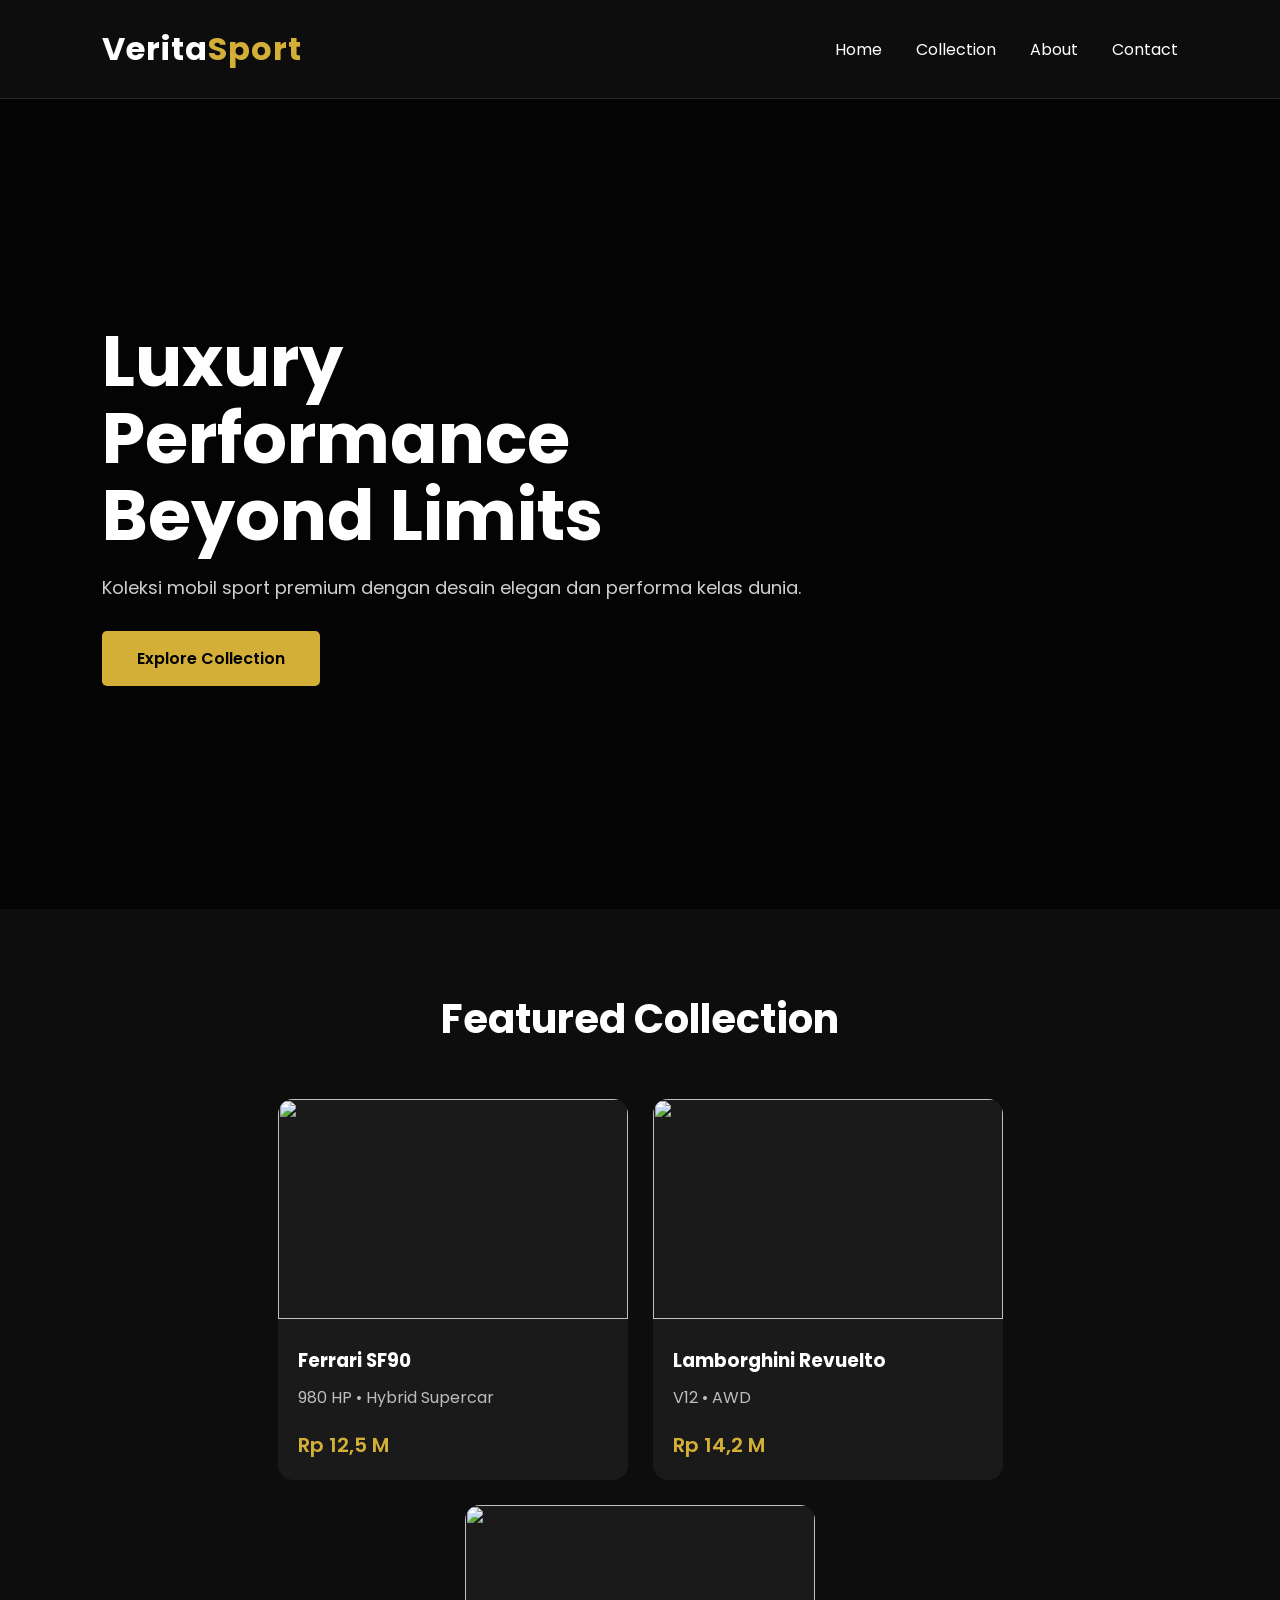
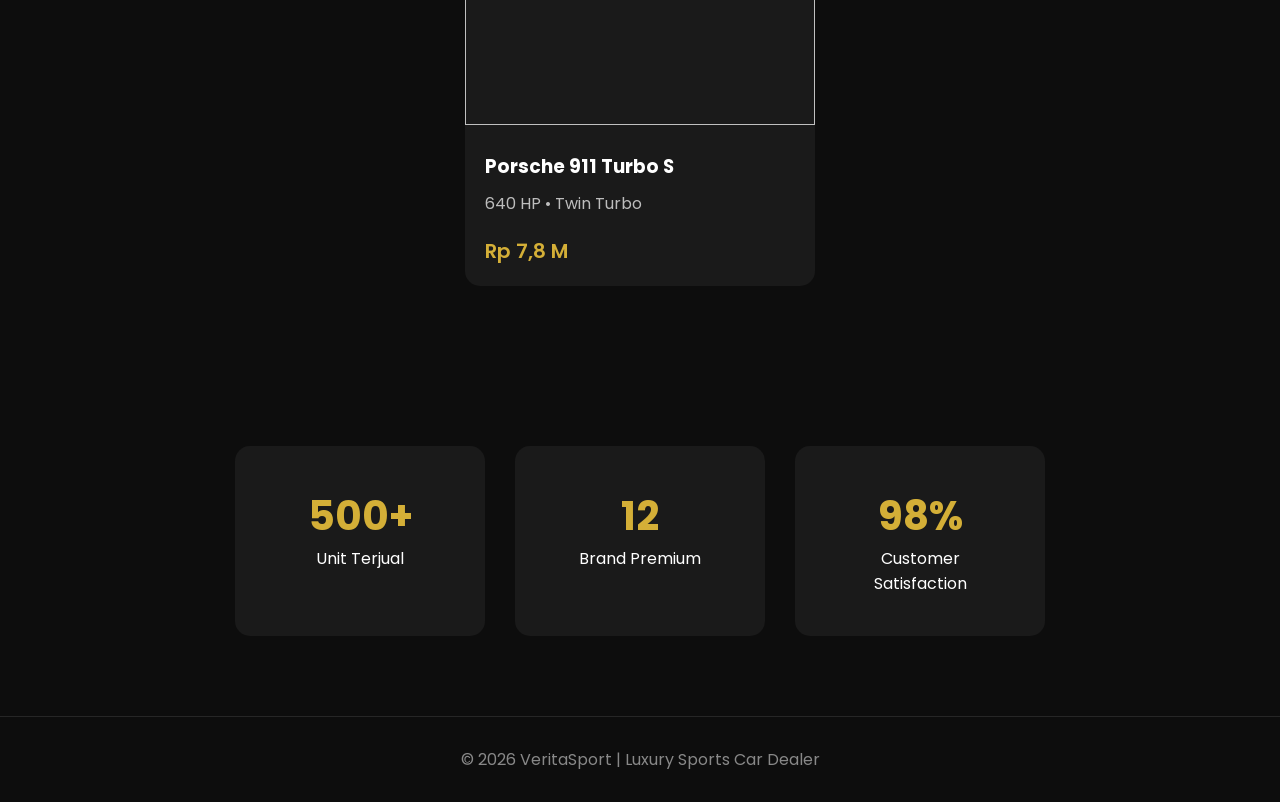
==== index.html @ a6b135f2 "Add files via upload" ====
<!DOCTYPE html>
<html lang="id">
<head>
    <meta charset="UTF-8">
    <meta name="viewport" content="width=device-width, initial-scale=1.0">
    <title>VeritaSport</title>
    <link rel="stylesheet" href="style.css">
</head>
<body>
    <header>
        <div class="logo">
            <span class="verita">Verita</span><span class="sport">Sport</span>
        </div>
        <nav>
            <a href="index.html">Home</a>
            <a href="collection.html">Collection</a>
            <a href="about.html">About</a>
            <a href="contact.html">Contact</a>
        </nav>
    </header>
    <section class="hero">
        <div class="hero-text">
            <h1>Luxury Performance<br>Beyond Limits</h1>
            <p>
                Koleksi mobil sport premium dengan desain
                elegan dan performa kelas dunia.
            </p>
            <button>Explore Collection</button>
        </div>
    </section>
    <section class="cars">
        <h2>Featured Collection</h2>
        <div class="card-container">
            <div class="card">
                <img src="https://images.unsplash.com/photo-1503376780353-7e6692767b70">
                <h3>Ferrari SF90</h3>
                <p>980 HP • Hybrid Supercar</p>
                <span>Rp 12,5 M</span>
            </div>
            <div class="card">
                <img src="https://images.unsplash.com/photo-1492144534655-ae79c964c9d7">
                <h3>Lamborghini Revuelto</h3>
                <p>V12 • AWD</p>
                <span>Rp 14,2 M</span>
            </div>
            <div class="card">
                <img src="https://images.unsplash.com/photo-1555215695-3004980ad54e">
                <h3>Porsche 911 Turbo S</h3>
                <p>640 HP • Twin Turbo</p>
                <span>Rp 7,8 M</span>
            </div>
        </div>
    </section>
    <section class="stats">
        <div class="box">
            <h3>500+</h3>
            <p>Unit Terjual</p>
        </div>
        <div class="box">
            <h3>12</h3>
            <p>Brand Premium</p>
        </div>
        <div class="box">
            <h3>98%</h3>
            <p>Customer Satisfaction</p>
        </div>
    </section>
    <footer>
        © 2026 VeritaSport | Luxury Sports Car Dealer
    </footer>
</body>
</html>
---- style.css ----
@import url('https://fonts.googleapis.com/css2?family=Poppins:wght@300;400;500;600;700&display=swap');

*{
    margin:0;
    padding:0;
    box-sizing:border-box;
    font-family:'Poppins',sans-serif;
}

body{
    background:#0d0d0d;
    color:white;
}

header{
    display:flex;
    justify-content:space-between;
    align-items:center;
    padding:25px 8%;
    border-bottom:1px solid rgba(255,255,255,0.1);
}

.logo {
    font-size: 32px;
    font-weight: 700;
    letter-spacing: 1px;
    font-family: 'Poppins', sans-serif;
}

.verita {
    color: white;
}

.sport {
    color: #D4AF37;
}

nav a{
    color:white;
    text-decoration:none;
    margin-left:30px;
    transition:.3s;
}

nav a:hover{
    color:#D4AF37;
}

.hero{
    height:90vh;
    display:flex;
    align-items:center;
    padding:0 8%;
    background:
    linear-gradient(rgba(0,0,0,.7),
    rgba(0,0,0,.7)),
    url('https://images.unsplash.com/photo-1494905998402-395d579af36f');
    background-size:cover;
    background-position:center;
}

.hero-text{
    max-width:700px;
}

.hero h1{
    font-size:70px;
    line-height:1.1;
    margin-bottom:20px;
}

.hero p{
    color:#cfcfcf;
    margin-bottom:30px;
    font-size:18px;
}

button{
    background:#D4AF37;
    color:black;
    border:none;
    padding:15px 35px;
    font-size:16px;
    font-weight:600;
    cursor:pointer;
    border-radius:5px;
}

button:hover{
    transform:translateY(-2px);
}

.cars{
    padding:80px 8%;
}

.cars h2{
    text-align:center;
    margin-bottom:50px;
    font-size:40px;
}

.card-container{
    display:flex;
    gap:25px;
    justify-content:center;
    flex-wrap:wrap;
}

.card{
    background:#1a1a1a;
    width:350px;
    overflow:hidden;
    border-radius:15px;
    transition:.3s;
}

.card:hover{
    transform:translateY(-8px);
}

.card img{
    width:100%;
    height:220px;
    object-fit:cover;
}

.card h3{
    padding:20px 20px 10px;
}

.card p{
    padding:0 20px;
    color:#bdbdbd;
}

.card span{
    display:block;
    padding:20px;
    color:#D4AF37;
    font-weight:600;
    font-size:20px;
}

.stats{
    padding:80px 8%;
    display:flex;
    justify-content:center;
    gap:30px;
    flex-wrap:wrap;
}

.box{
    width:250px;
    text-align:center;
    padding:40px;
    background:#1a1a1a;
    border-radius:15px;
}

.box h3{
    color:#D4AF37;
    font-size:40px;
}

footer{
    text-align:center;
    padding:30px;
    border-top:1px solid rgba(255,255,255,0.1);
    color:#888;
}

.about,
.contact{
    padding:100px 8%;
    max-width:900px;
    margin:auto;
}

.about h1,
.contact h1{
    text-align:center;
    margin-bottom:30px;
    color:#D4AF37;
}

.about p{
    margin-bottom:20px;
    line-height:1.8;
    color:#cfcfcf;
}

.contact form{
    display:flex;
    flex-direction:column;
    gap:20px;
}

.contact input,
.contact textarea{
    background:#1a1a1a;
    border:1px solid #333;
    color:white;
    padding:15px;
    border-radius:8px;
}

.contact button{
    width:220px;
}
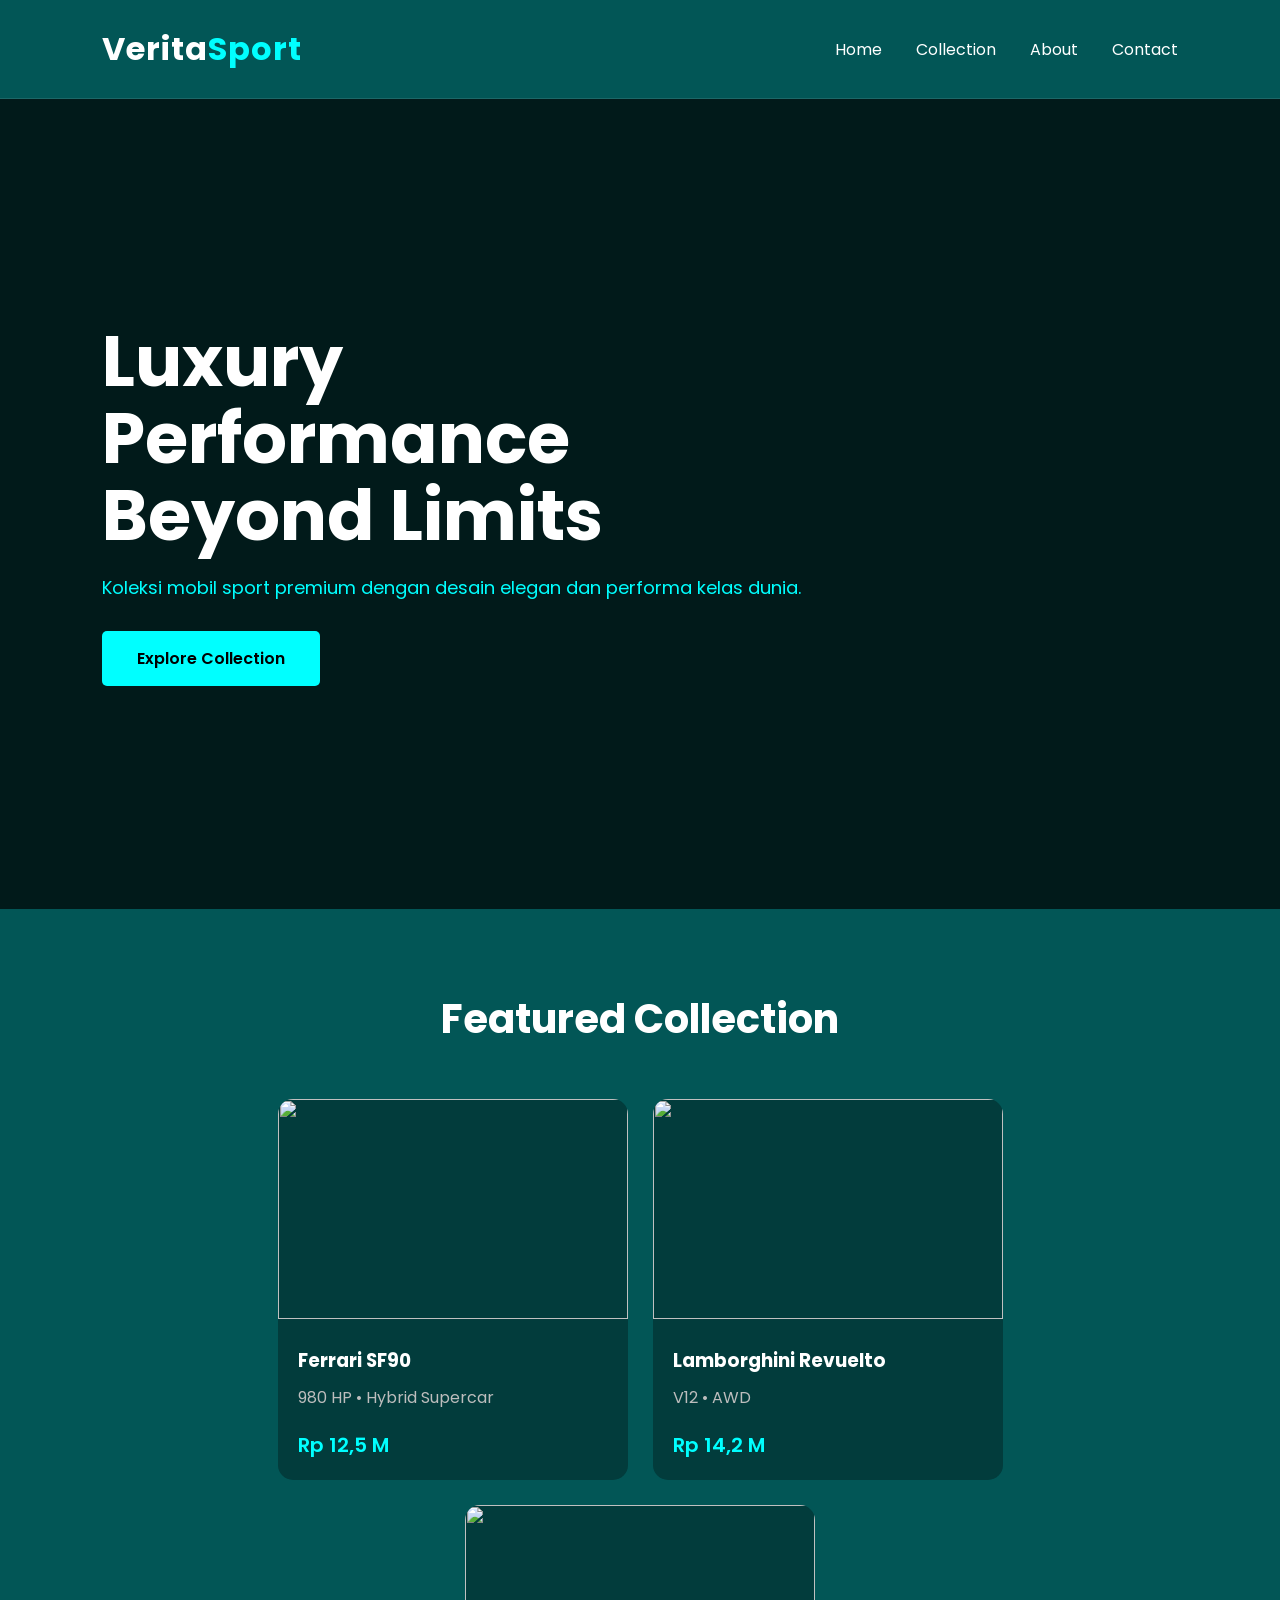
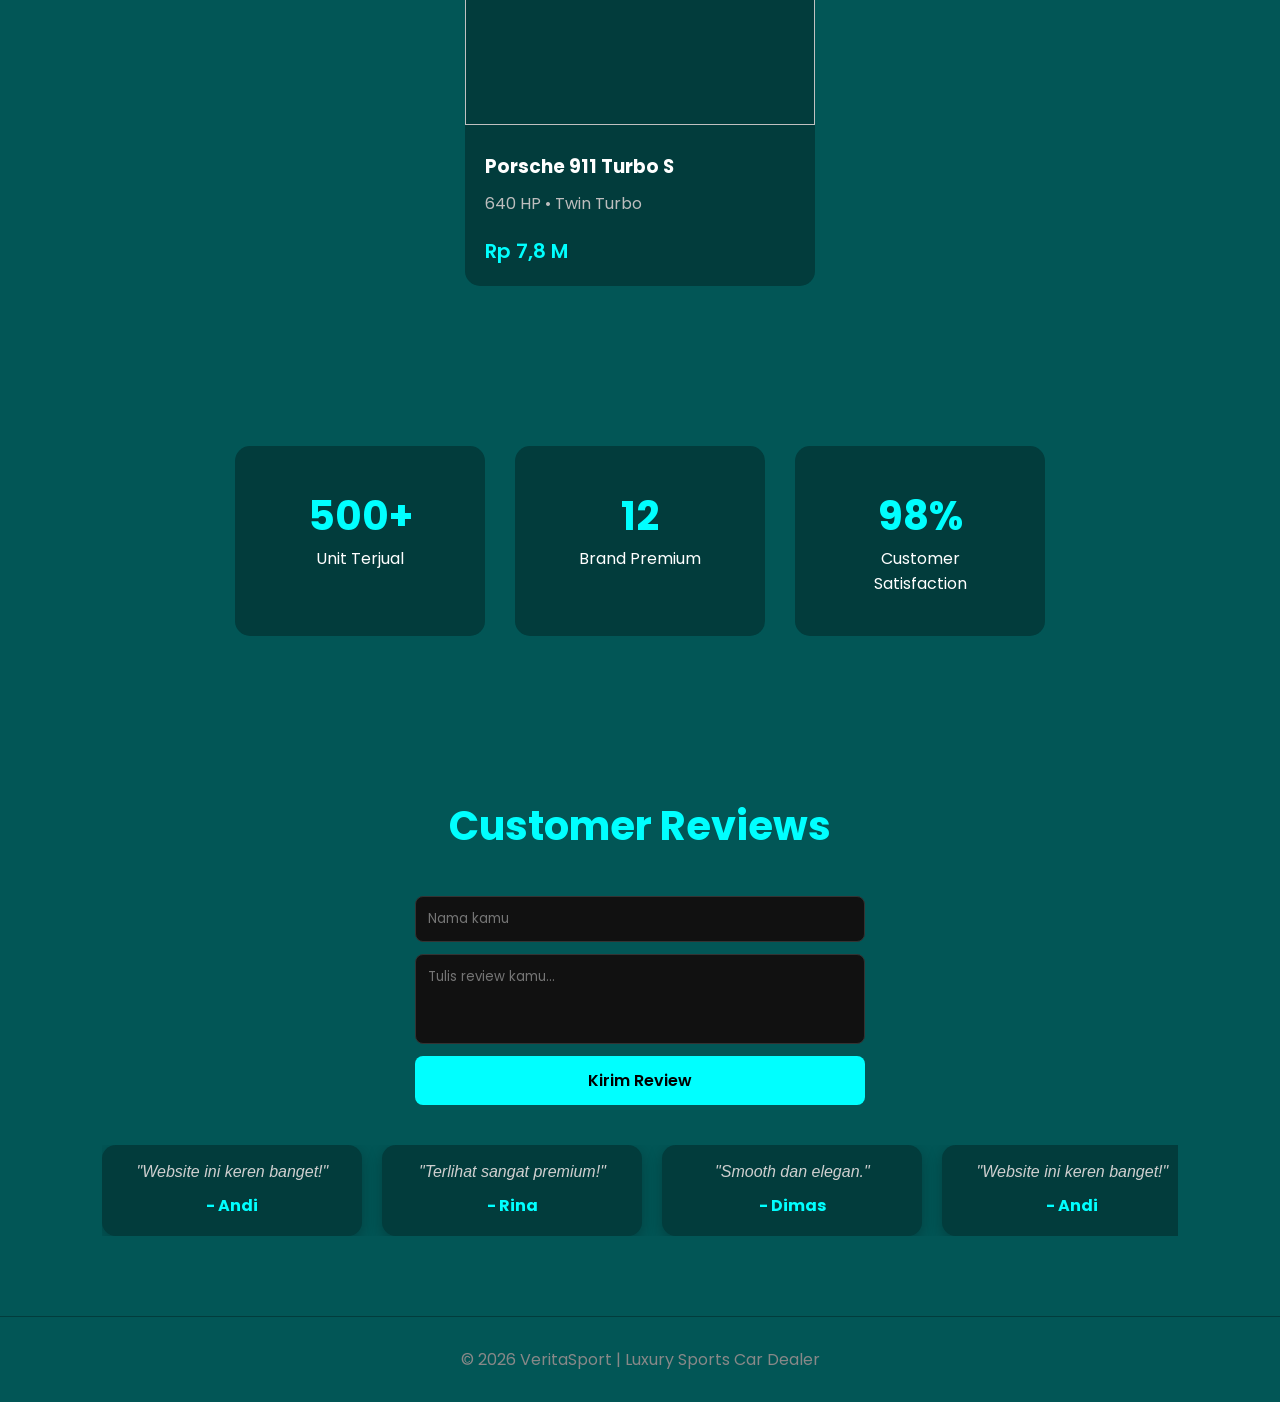
==== commit 70b7b5f6: "Add files via upload" ====
--- a/index.html
+++ b/index.html
@@ -1,11 +1,13 @@
 <!DOCTYPE html>
 <html lang="id">
+
 <head>
     <meta charset="UTF-8">
     <meta name="viewport" content="width=device-width, initial-scale=1.0">
     <title>VeritaSport</title>
     <link rel="stylesheet" href="style.css">
 </head>
+
 <body>
     <header>
         <div class="logo">
@@ -25,25 +27,45 @@
                 Koleksi mobil sport premium dengan desain
                 elegan dan performa kelas dunia.
             </p>
-            <button>Explore Collection</button>
+            <a href="collection.html">
+                <button>Explore Collection</button>
+            </a>
         </div>
     </section>
     <section class="cars">
         <h2>Featured Collection</h2>
         <div class="card-container">
-            <div class="card">
+            <div id="paymentModal" class="modal">
+                <div class="modal-content">
+                    <span class="close" onclick="closePayment()">&times;</span>
+                    <h2>Pembelian Mobil</h2>
+                    <h3 id="carName"></h3>
+                    <p>Harga: <span id="carPrice"></span></p>
+                    <input type="text" placeholder="Nama Pembeli">
+                    <input type="text" placeholder="Nomor Telepon">
+                    <select>
+                        <option>Transfer Bank</option>
+                        <option>Kartu Kredit</option>
+                        <option>Cash</option>
+                    </select>
+                    <button onclick="finishOrder()">
+                        Konfirmasi Pembelian
+                    </button>
+                </div>
+            </div>
+            <div class="card" onclick="openPayment('Ferrari SF90','Rp 12,5 M')">
                 <img src="https://images.unsplash.com/photo-1503376780353-7e6692767b70">
                 <h3>Ferrari SF90</h3>
                 <p>980 HP • Hybrid Supercar</p>
                 <span>Rp 12,5 M</span>
             </div>
-            <div class="card">
+            <div class="card" onclick="openPayment('Lamborghini Revuelto','Rp 14,2 M')">
                 <img src="https://images.unsplash.com/photo-1492144534655-ae79c964c9d7">
                 <h3>Lamborghini Revuelto</h3>
                 <p>V12 • AWD</p>
                 <span>Rp 14,2 M</span>
             </div>
-            <div class="card">
+            <div class="card" onclick="openPayment('Porsche 911 Turbo S','Rp 7,8 M')">
                 <img src="https://images.unsplash.com/photo-1555215695-3004980ad54e">
                 <h3>Porsche 911 Turbo S</h3>
                 <p>640 HP • Twin Turbo</p>
@@ -65,8 +87,72 @@
             <p>Customer Satisfaction</p>
         </div>
     </section>
+    <section class="reviews">
+        <h2>Customer Reviews</h2>
+
+        <!-- FORM INPUT -->
+        <div class="review-form">
+            <input type="text" id="name" placeholder="Nama kamu">
+            <textarea id="comment" placeholder="Tulis review kamu..."></textarea>
+            <button onclick="addReview()">Kirim Review</button>
+        </div>
+
+        <div class="carousel-wrapper">
+            <div id="reviewList" class="carousel-track"></div>
+        </div>
+    </section>
     <footer>
         © 2026 VeritaSport | Luxury Sports Car Dealer
     </footer>
+    <script>
+        function openPayment(car, price) {
+            document.getElementById("carName").innerText = car;
+            document.getElementById("carPrice").innerText = price;
+            document.getElementById("paymentModal").style.display = "flex";
+        }
+        function closePayment() {
+            document.getElementById("paymentModal").style.display = "none";
+        }
+        function finishOrder() {
+            alert("Terima kasih! Pesanan Anda berhasil diproses.");
+            closePayment();
+        }
+    </script>
+    <script>
+        let reviews = JSON.parse(localStorage.getItem("reviews")) || [];
+
+        function renderReviews() {
+            const list = document.getElementById("reviewList");
+            list.innerHTML = "";
+            if (reviews.length === 0) {
+                reviews = [
+                    { name: "Andi", comment: "Website ini keren banget!" },
+                    { name: "Rina", comment: "Terlihat sangat premium!" },
+                    { name: "Dimas", comment: "Smooth dan elegan." }
+                ];
+            }
+            const looped = [...reviews, ...reviews];
+            looped.forEach(r => {
+                list.innerHTML += `
+            <div class="review-card">
+                <p>"${r.comment}"</p>
+                <h4>- ${r.name}</h4>
+            </div>
+        `;
+            });
+        }
+        function addReview() {
+            const name = document.getElementById("name").value;
+            const comment = document.getElementById("comment").value;
+            if (!name || !comment) return alert("Isi dulu!");
+            reviews.push({ name, comment });
+            localStorage.setItem("reviews", JSON.stringify(reviews));
+            document.getElementById("name").value = "";
+            document.getElementById("comment").value = "";
+            renderReviews();
+        }
+        renderReviews();
+    </script>
 </body>
+
 </html>
--- a/style.css
+++ b/style.css
@@ -8,7 +8,7 @@
 }
 
 body{
-    background:#0d0d0d;
+    background: rgb(2, 86, 86);
     color:white;
 }
 
@@ -32,7 +32,7 @@
 }
 
 .sport {
-    color: #D4AF37;
+    color: aqua;
 }
 
 nav a{
@@ -43,7 +43,7 @@
 }
 
 nav a:hover{
-    color:#D4AF37;
+    color:aqua;
 }
 
 .hero{
@@ -70,13 +70,13 @@
 }
 
 .hero p{
-    color:#cfcfcf;
+    color: aqua;
     margin-bottom:30px;
     font-size:18px;
 }
 
 button{
-    background:#D4AF37;
+    background:aqua;
     color:black;
     border:none;
     padding:15px 35px;
@@ -108,7 +108,7 @@
 }
 
 .card{
-    background:#1a1a1a;
+    background:rgb(2, 60, 60);
     width:350px;
     overflow:hidden;
     border-radius:15px;
@@ -137,7 +137,7 @@
 .card span{
     display:block;
     padding:20px;
-    color:#D4AF37;
+    color:aqua;
     font-weight:600;
     font-size:20px;
 }
@@ -154,19 +154,19 @@
     width:250px;
     text-align:center;
     padding:40px;
-    background:#1a1a1a;
+    background:rgb(2, 60, 60);
     border-radius:15px;
 }
 
 .box h3{
-    color:#D4AF37;
+    color:aqua;
     font-size:40px;
 }
 
 footer{
     text-align:center;
     padding:30px;
-    border-top:1px solid rgba(255,255,255,0.1);
+    border-top:1px solid rgb(2, 60, 60);
     color:#888;
 }
 
@@ -181,7 +181,7 @@
 .contact h1{
     text-align:center;
     margin-bottom:30px;
-    color:#D4AF37;
+    color:aqua;
 }
 
 .about p{
@@ -207,4 +207,160 @@
 
 .contact button{
     width:220px;
+}
+.modal{
+    display:none;
+    position:fixed;
+    top:0;
+    left:0;
+    width:100%;
+    height:100%;
+    background:rgba(0,0,0,.85);
+    justify-content:center;
+    align-items:center;
+    z-index:999;
+}
+
+.modal-content{
+    background:#1a1a1a;
+    padding:35px;
+    width:450px;
+    border-radius:15px;
+    border:1px solid aqua
+}
+
+.modal-content h2{
+    color:aqua;
+    margin-bottom:20px;
+}
+
+.modal-content input,
+.modal-content select{
+    width:100%;
+    margin-top:15px;
+    padding:12px;
+    background:#111;
+    color:white;
+    border:1px solid #333;
+    border-radius:8px;
+}
+
+.modal-content button{
+    margin-top: 15px;
+}
+
+.close{
+    float:right;
+    font-size:30px;
+    cursor:pointer;
+    color:aqua;
+}
+
+.reviews {
+    padding: 80px 8%;
+    text-align: center;
+}
+
+.reviews h2 {
+    margin-bottom: 40px;
+    font-size: 40px;
+    color: aqua;
+}
+
+.review-form {
+    max-width: 450px;
+    margin: 0 auto 40px auto;
+    display: flex;
+    flex-direction: column;
+    gap: 12px;
+}
+
+.review-form input,
+.review-form textarea {
+    padding: 12px;
+    border-radius: 8px;
+    border: 1px solid #333;
+    background: #111;
+    color: white;
+    outline: none;
+}
+
+.review-form textarea {
+    min-height: 90px;
+    resize: none;
+}
+
+.review-form button {
+    padding: 12px;
+    border: none;
+    background: aqua;
+    color: black;
+    font-weight: 600;
+    border-radius: 8px;
+    cursor: pointer;
+    transition: 0.2s;
+}
+
+.review-form button:hover {
+    transform: translateY(-2px);
+    background: #00e6e6;
+}
+
+.review-container {
+    display: flex;
+    flex-wrap: wrap;
+    gap: 20px;
+    justify-content: center;
+}
+
+.review-card {
+    background: rgb(2, 60, 60);
+    color: white;
+    padding: 18px;
+    width: 260px;
+    border-radius: 14px;
+    box-shadow: 0 5px 15px rgba(0,0,0,0.25);
+    transition: 0.3s;
+}
+
+.review-card:hover {
+    transform: translateY(-6px);
+    border: 1px solid aqua;
+}
+
+.review-card p {
+    color: #cfcfcf;
+    font-style: italic;
+    margin-bottom: 12px;
+}
+
+.review-card h4 {
+    color: aqua;
+}
+
+.carousel-wrapper {
+    overflow: hidden;
+    width: 100%;
+    margin-top: 20px;
+}
+
+.carousel-track {
+    display: flex;
+    gap: 20px;
+    width: max-content;
+    animation: scrollLeft 20s linear infinite;
+}
+
+@keyframes scrollLeft {
+    0% {
+        transform: translateX(0);
+    }
+    100% {
+        transform: translateX(-50%);
+    }
+}
+
+.review-card {
+    flex: 0 0 auto;
+    width: 260px;
 }
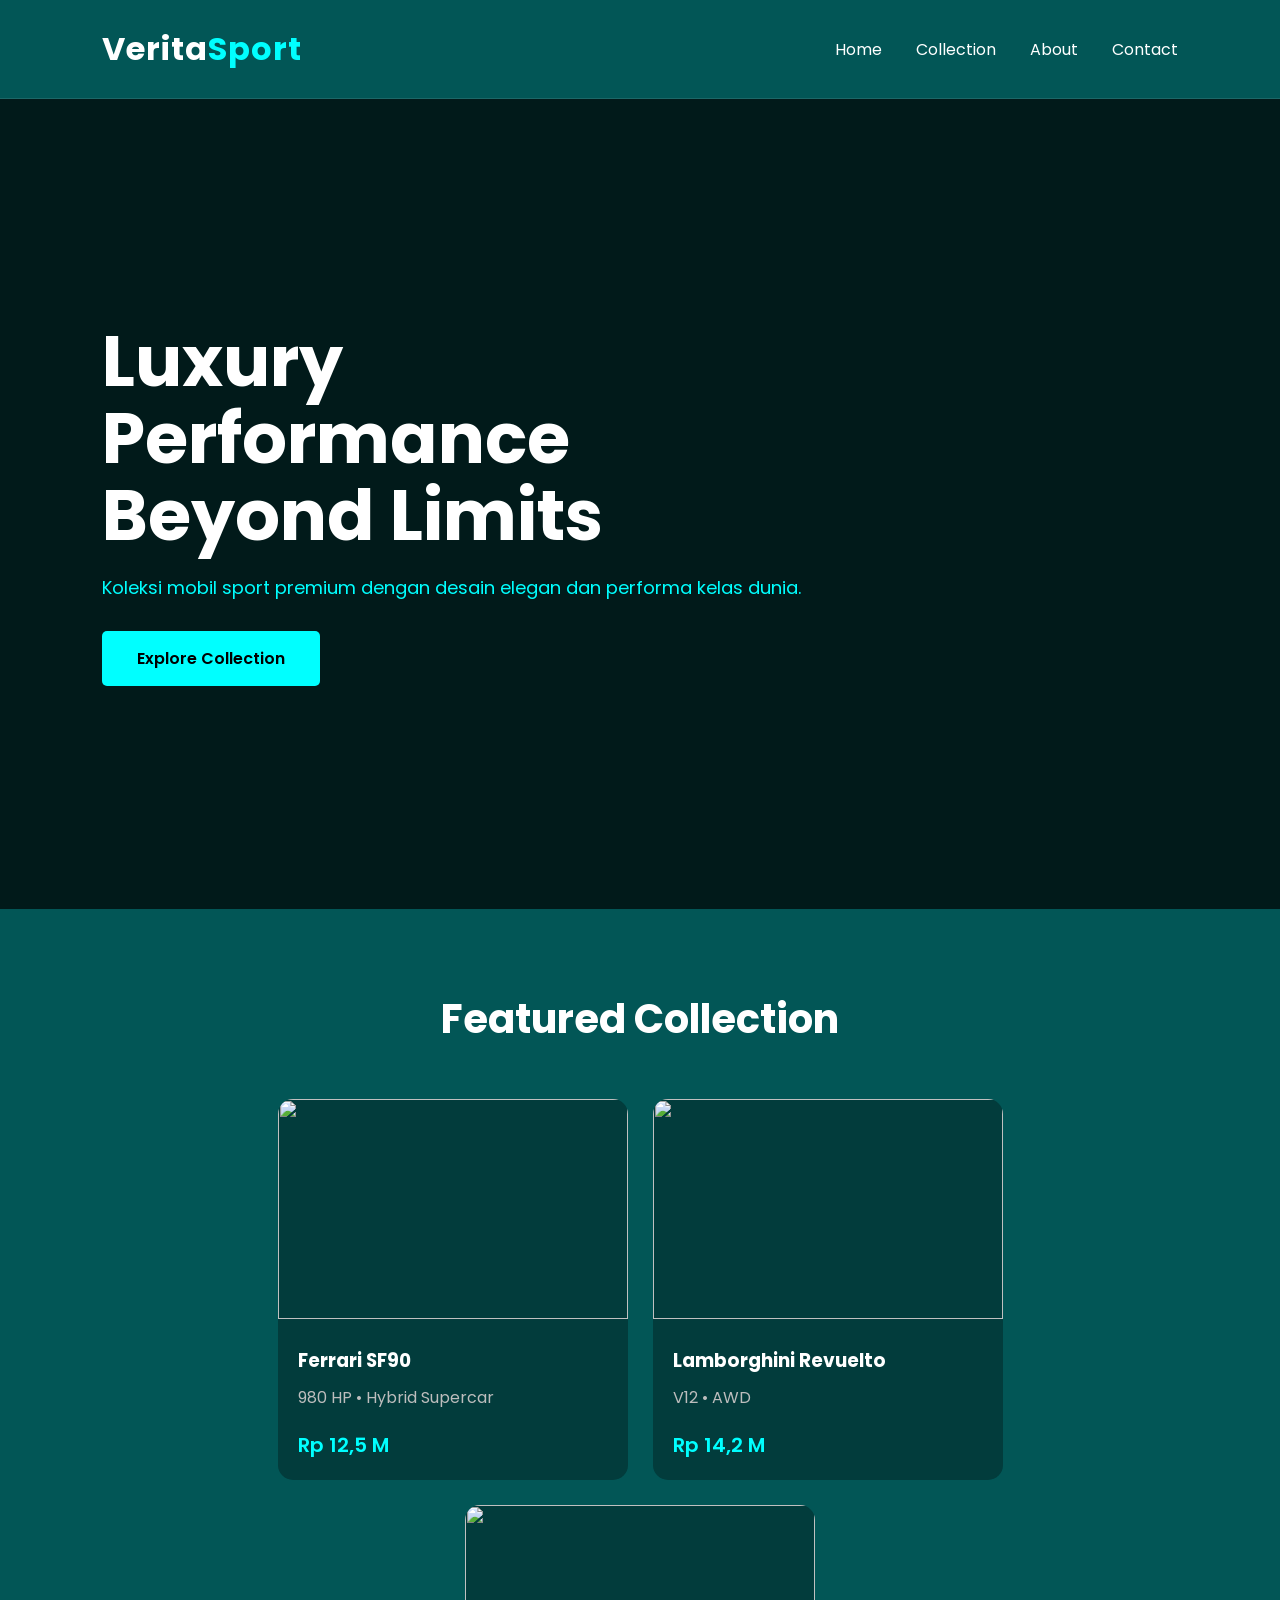
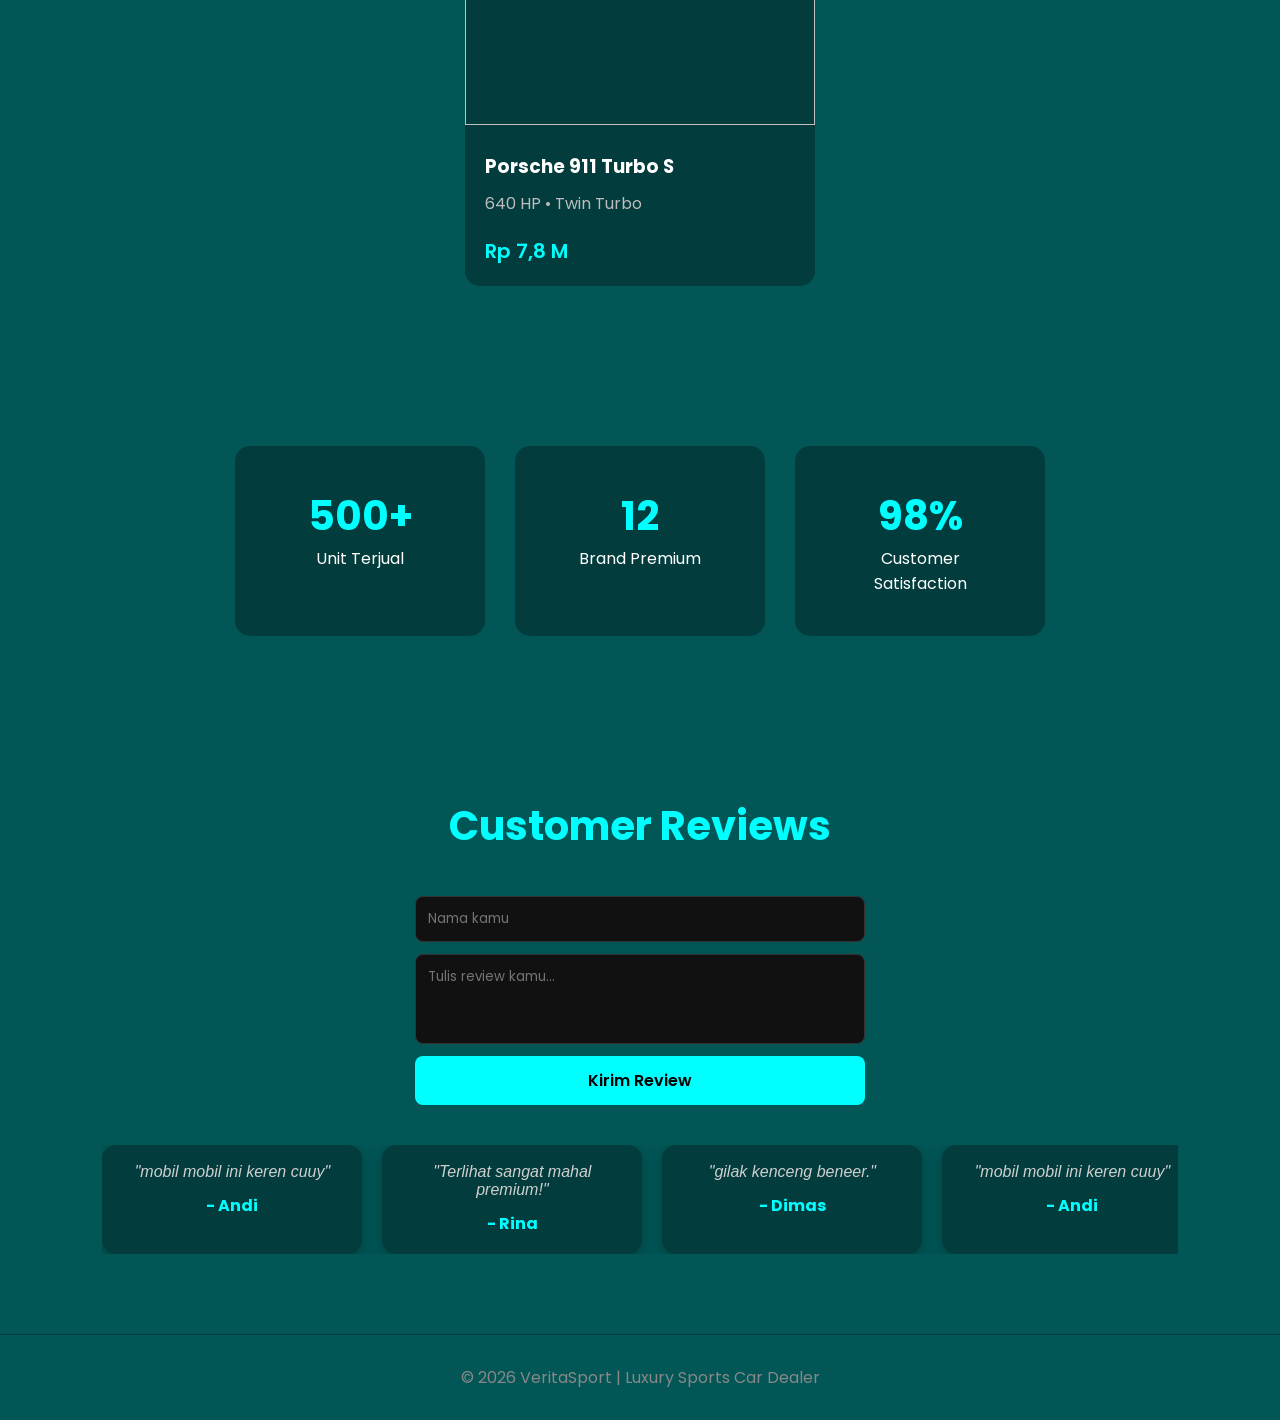
==== commit 2a1ebe8a: "Fix HTML encoding issues in index.html" ====
--- a/index.html
+++ b/index.html
@@ -126,9 +126,9 @@
             list.innerHTML = "";
             if (reviews.length === 0) {
                 reviews = [
-                    { name: "Andi", comment: "Website ini keren banget!" },
-                    { name: "Rina", comment: "Terlihat sangat premium!" },
-                    { name: "Dimas", comment: "Smooth dan elegan." }
+                    { name: "Andi", comment: "mobil mobil ini keren cuuy" },
+                    { name: "Rina", comment: "Terlihat sangat mahal premium!" },
+                    { name: "Dimas", comment: "gilak kenceng beneer." }
                 ];
             }
             const looped = [...reviews, ...reviews];
@@ -155,4 +155,4 @@
     </script>
 </body>
 
-</html>+</html>
